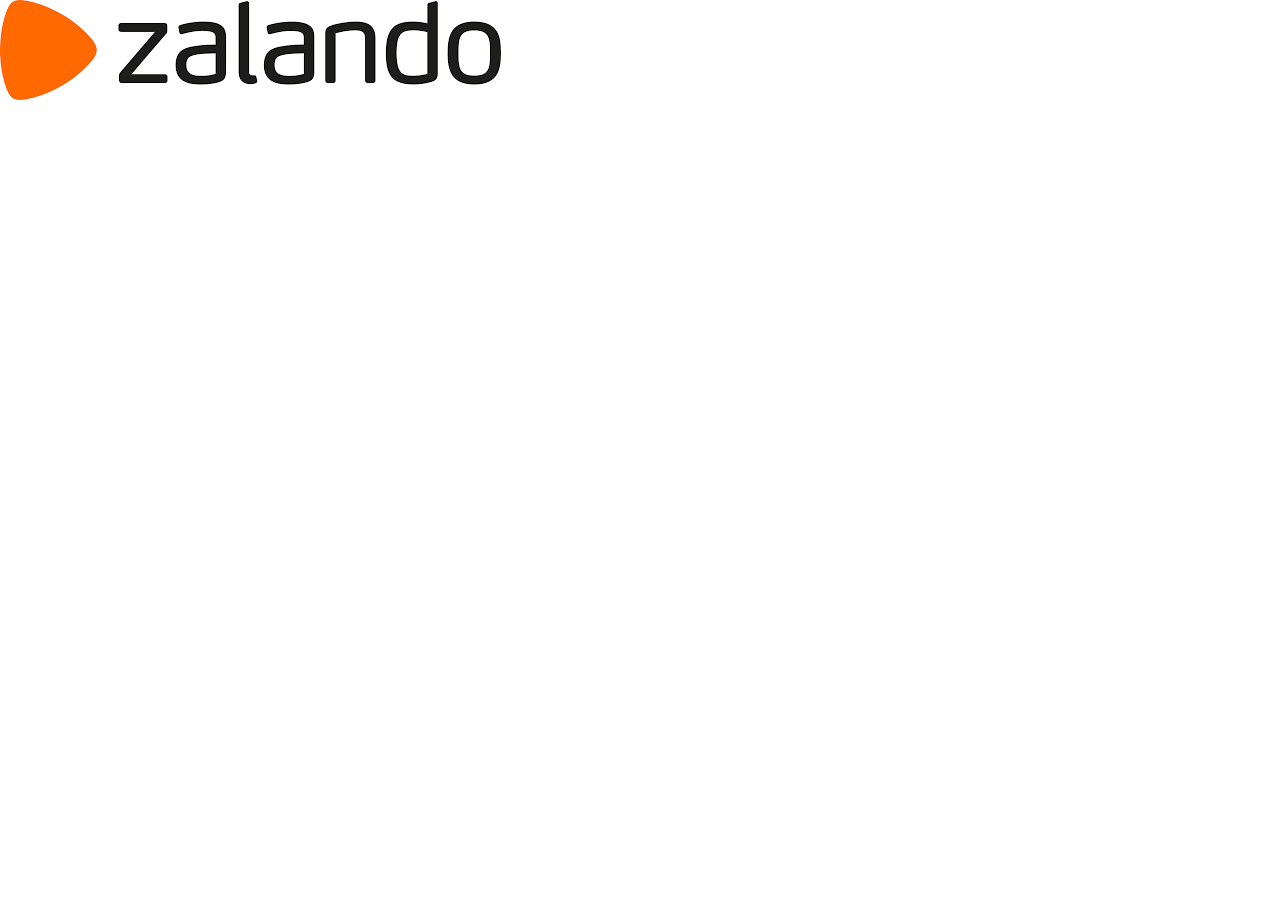
==== index.html @ ca78e4de "Premier commit d'initialisation du projet, dossier assets ok :fire:" ====
<!DOCTYPE html>
<html lang="fr">
<head>
    <meta charset="UTF-8">
    <meta http-equiv="X-UA-Compatible" content="IE=edge">
    <meta name="viewport" content="width=device-width, initial-scale=1.0">
    <link rel="stylesheet" href="style.css"/>    
    <title>Zalando</title>
    
</head>
<body>
    <header>
        <nav>
            <img src="/assets/images/logo-zalando.png" alt="">
        </nav>
    </header>
</body>
</html>
---- style.css ----
html, body, div, span, applet, object, iframe,
h1, h2, h3, h4, h5, h6, p, blockquote, pre,
a, abbr, acronym, address, big, cite, code,
del, dfn, em, img, ins, kbd, q, s, samp,
small, strike, strong, sub, sup, tt, var,
b, u, i, center,
dl, dt, dd, ol, ul, li,
fieldset, form, label, legend,
table, caption, tbody, tfoot, thead, tr, th, td,
article, aside, canvas, details, embed, 
figure, figcaption, footer, header, hgroup, 
menu, nav, output, ruby, section, summary,
time, mark, audio, video {
	margin: 0;
	padding: 0;
	border: 0;
	font-size: 100%;
	font: inherit;
	vertical-align: baseline;
}
/* HTML5 display-role reset for older browsers */
article, aside, details, figcaption, figure, 
footer, header, hgroup, menu, nav, section {
	display: block;
}
body {
	line-height: 1;
}
ol, ul {
	list-style: none;
}
blockquote, q {
	quotes: none;
}
blockquote:before, blockquote:after,
q:before, q:after {
	content: '';
	content: none;
}
table {
	border-collapse: collapse;
	border-spacing: 0;
}

/* DEBUT DE MON STYLE */
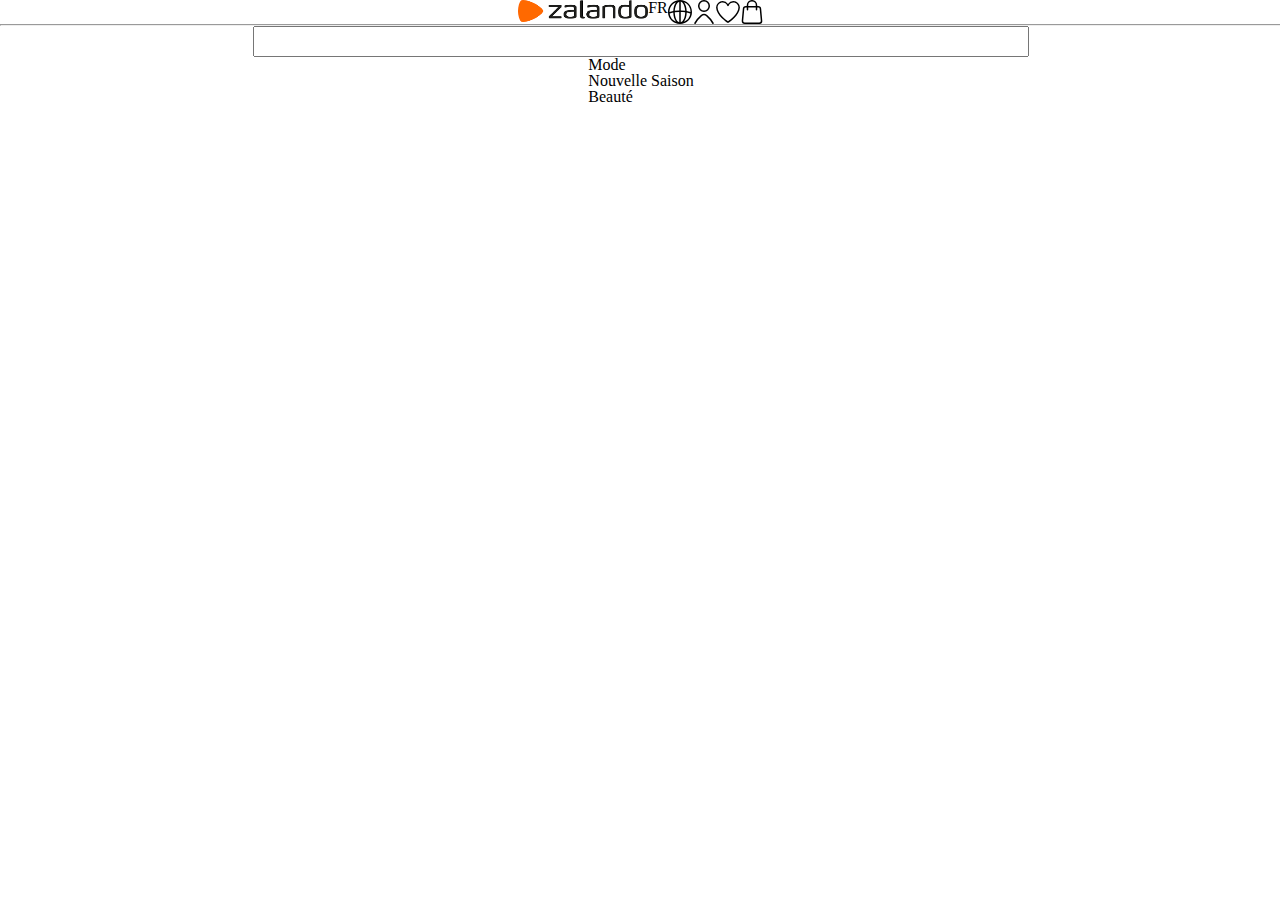
==== commit f81d8542: ":fire: navbar started :fire:" ====
--- a/index.html
+++ b/index.html
@@ -1,18 +1,43 @@
 <!DOCTYPE html>
 <html lang="fr">
+
 <head>
     <meta charset="UTF-8">
     <meta http-equiv="X-UA-Compatible" content="IE=edge">
     <meta name="viewport" content="width=device-width, initial-scale=1.0">
-    <link rel="stylesheet" href="style.css"/>    
+    <link rel="stylesheet" href="style.css" />
     <title>Zalando</title>
-    
+
 </head>
+
 <body>
     <header>
-        <nav>
-            <img src="/assets/images/logo-zalando.png" alt="">
+        <nav class="navbar-mobile">
+            <div class="logos-container">
+                <img class="logo-nav""" src="/assets/images/logo-zalando.png" alt="Logo Zalando" <p>FR</p>
+                <img class="icon-nav" src="/assets/icons/globe.svg" alt="Logo choix de la langue du site">
+                <img class="icon-nav" src="/assets/icons/user.svg" alt="Logo compte utilisateur">
+                <img class="icon-nav" src="/assets/icons/wishList-like.svg" alt="Logo favoris utilisateur">
+                <img class="icon-nav" src="/assets/icons/card.svg" alt="Logo panier produits">
+            </div>
+            <hr>
+            <div>
+            <span></span>
+            <span></span>
+            <span></span>
+            </div>
+
+            <input type="text" name="" value="">
+            <!-- <img class="search-icon" src="/"> -->
+            <div class="caroussel-container">
+                <ul class="caroussel-list">
+                    <li>Mode</li>
+                    <li>Nouvelle Saison</li>
+                    <li>Beauté</li>
+                </ul>
+            </div>
         </nav>
     </header>
 </body>
+
 </html>--- a/style.css
+++ b/style.css
@@ -42,5 +42,44 @@
 	border-spacing: 0;
 }
 
-/* DEBUT DE MON STYLE */
+/* DEBUT DE MON STYLE : MOBILE FIRST */
 
+body{
+	background: white;
+}
+
+.navbar-mobile{
+	width: 100%;
+	display: flex;
+	flex-wrap: wrap;
+	flex-direction: column;
+	justify-content: space-between;
+	align-items: center;
+}
+
+.logos-container{
+	display: flex;
+	flex-direction: row;
+	justify-content: space-between;
+}
+
+.logo-nav{
+	width: 130px;
+	height: 22px;
+}
+
+.icon-nav{
+	width: 24px;
+height: 24px;
+}
+
+hr{
+	width: 100%;
+	background: rgba(38, 38, 37, 0.373);
+	margin: 0;
+}
+
+input{
+	height: 25px;
+	width: 60%;
+}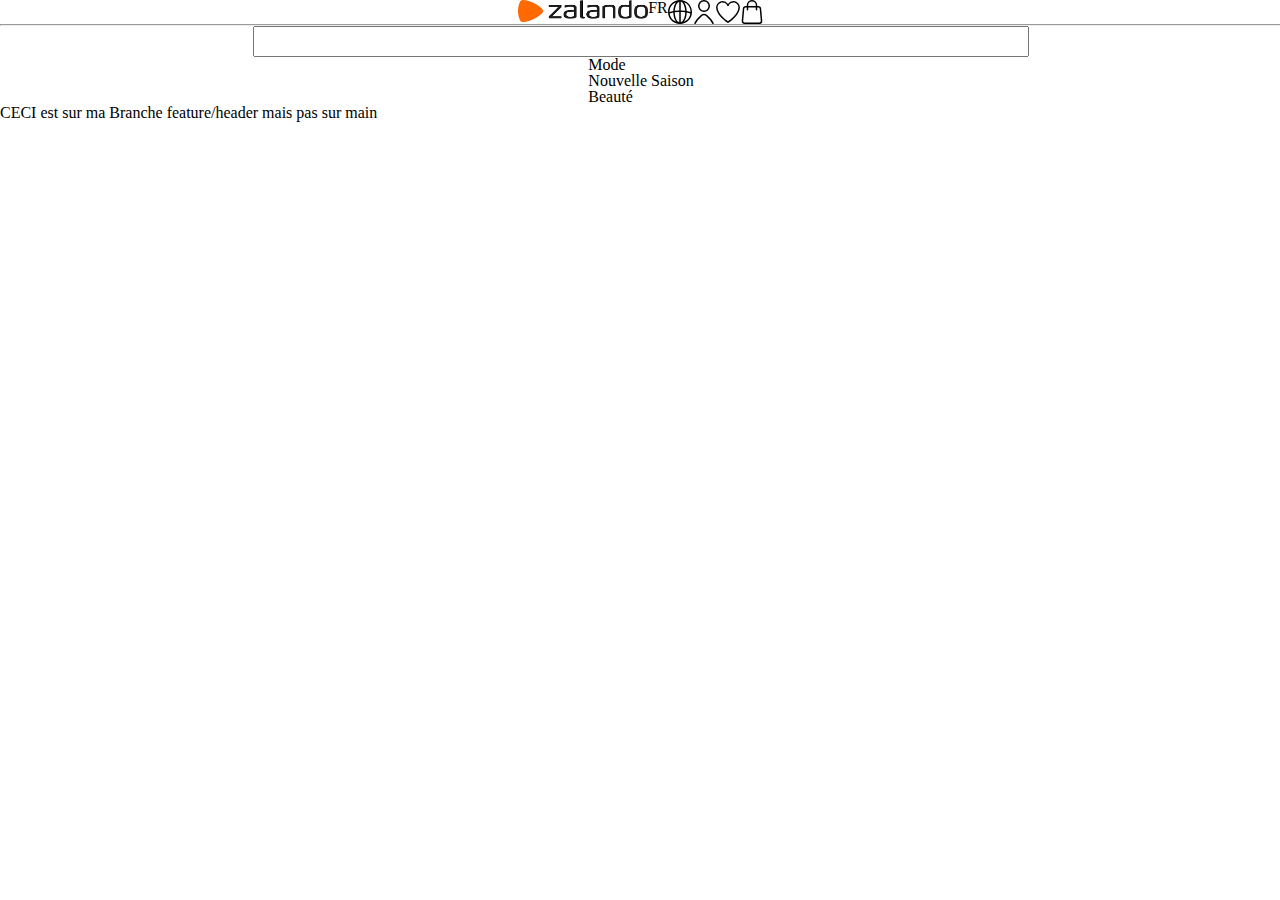
==== commit df08012b: "premier commit sur branche header Mario, h1 test" ====
--- a/index.html
+++ b/index.html
@@ -37,6 +37,7 @@
                 </ul>
             </div>
         </nav>
+        <h1>CECI est sur ma Branche feature/header mais pas sur main</h1>
     </header>
 </body>
 
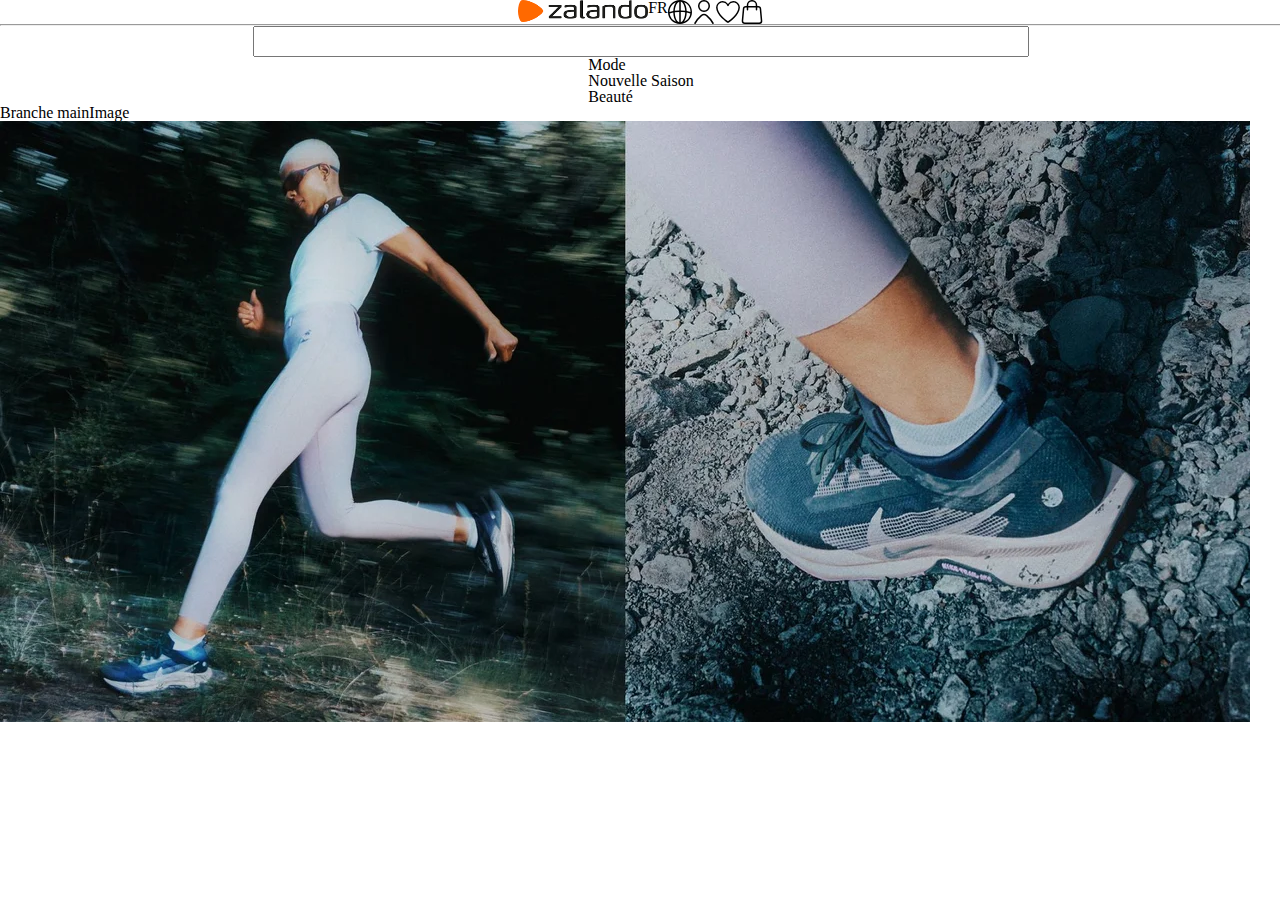
==== commit 59ffae4c: "premier commit sur branche mainImage Mario, ajout h1 et img" ====
--- a/index.html
+++ b/index.html
@@ -22,9 +22,9 @@
             </div>
             <hr>
             <div>
-            <span></span>
-            <span></span>
-            <span></span>
+                <span></span>
+                <span></span>
+                <span></span>
             </div>
 
             <input type="text" name="" value="">
@@ -37,8 +37,12 @@
                 </ul>
             </div>
         </nav>
-        <h1>CECI est sur ma Branche feature/header mais pas sur main</h1>
     </header>
 </body>
 
+<main>
+    <h1>Branche mainImage</h1>
+    <img src="/assets/images/asset 0.webp" alt="">
+</main>
+
 </html>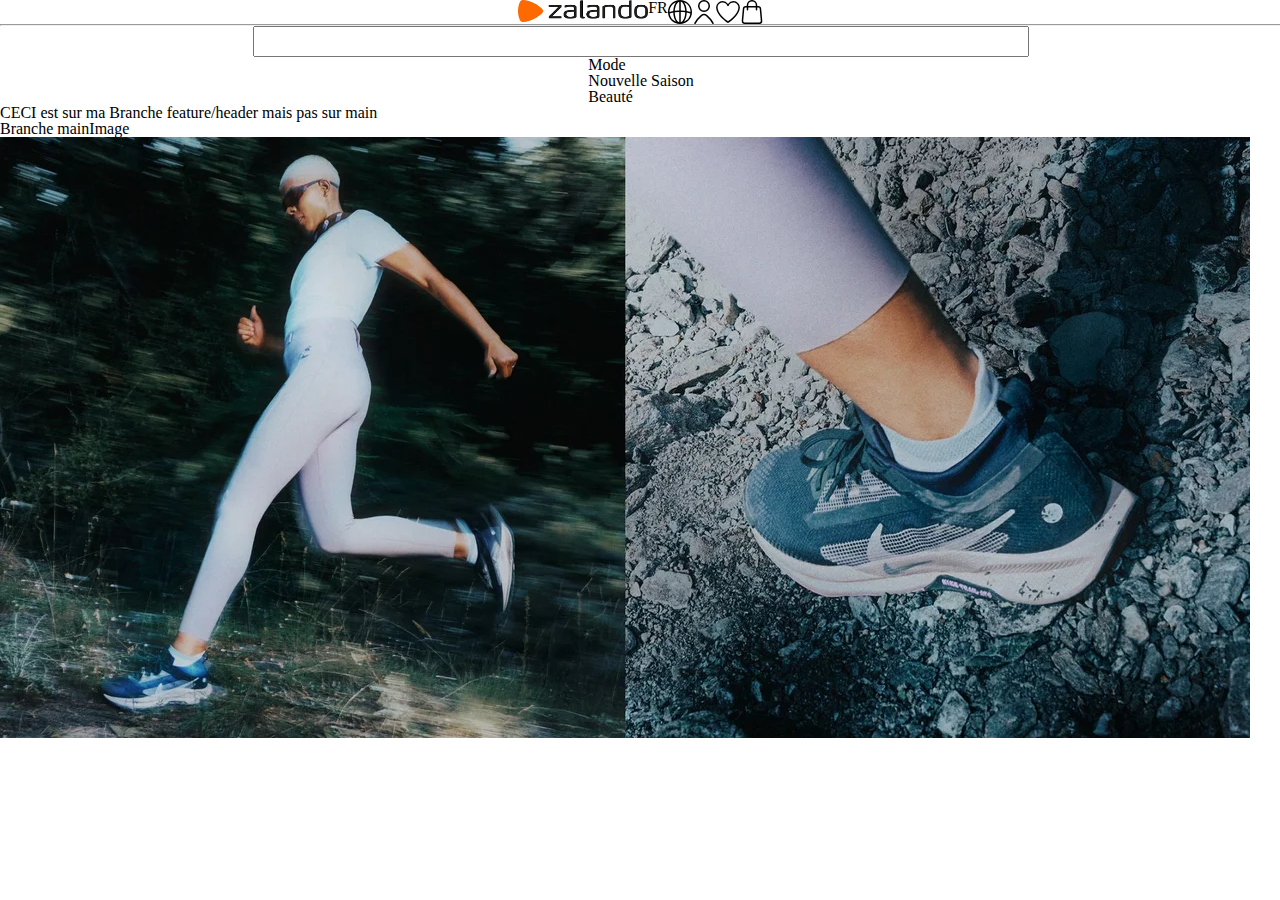
==== commit 85751413: "Merge pull request #2 from marioivanovic/feature/mainImage" ====
--- a/index.html
+++ b/index.html
@@ -37,6 +37,7 @@
                 </ul>
             </div>
         </nav>
+        <h1>CECI est sur ma Branche feature/header mais pas sur main</h1>
     </header>
 </body>
 
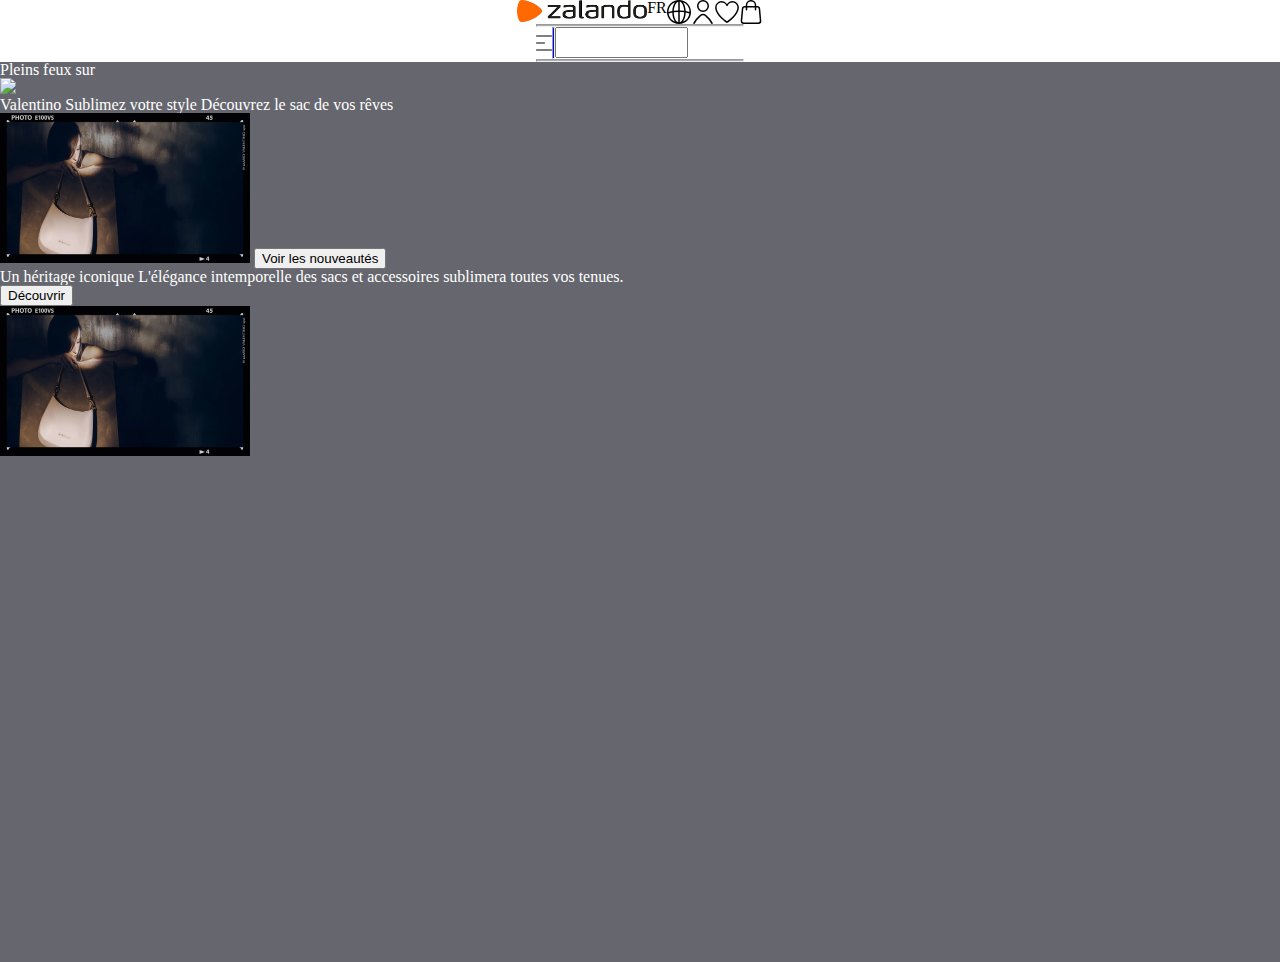
==== commit 97bb4db2: ":fire: new push, img and stuff :fire:" ====
--- a/index.html
+++ b/index.html
@@ -20,30 +20,41 @@
                 <img class="icon-nav" src="/assets/icons/wishList-like.svg" alt="Logo favoris utilisateur">
                 <img class="icon-nav" src="/assets/icons/card.svg" alt="Logo panier produits">
             </div>
-            <hr>
-            <div>
-                <span></span>
-                <span></span>
-                <span></span>
-            </div>
-
-            <input type="text" name="" value="">
-            <!-- <img class="search-icon" src="/"> -->
-            <div class="caroussel-container">
-                <ul class="caroussel-list">
-                    <li>Mode</li>
-                    <li>Nouvelle Saison</li>
-                    <li>Beauté</li>
-                </ul>
+            <div class="bottom-mobile">
+                <hr>
+                <img src="./assets/menu.svg">
+                <hr class="vertical-bar">
+                <input type="text" name="" value="">
+                <hr>
             </div>
         </nav>
-        <h1>CECI est sur ma Branche feature/header mais pas sur main</h1>
     </header>
+
+    <main>
+
+        <section>
+            <p class="">Pleins feux sur</p>
+            <img src="./assets/asset 281.svg">
+
+            <div>
+                <p>
+                    Valentino
+                    Sublimez votre style
+                    Découvrez le sac de vos rêves
+                </p>
+                <img class=img-header src="./assets/valentino-header-img.webp">
+                <button>Voir les nouveautés</button>
+            </div>
+            <div>
+                <p>Un héritage iconique
+                    L'élégance intemporelle des sacs et accessoires sublimera toutes vos tenues.
+                </p>
+                <button>Découvrir
+            </div>
+            <img class=img-header src="./assets/valentino-header-img.webp">
+            </div>
+        </section>
+    </main>
 </body>
 
-<main>
-    <h1>Branche mainImage</h1>
-    <img src="/assets/images/asset 0.webp" alt="">
-</main>
-
 </html>--- a/style.css
+++ b/style.css
@@ -70,16 +70,48 @@
 
 .icon-nav{
 	width: 24px;
-height: 24px;
+	height: 24px;
+}
+
+.bottom-mobile{
+	display: flex;
+	flex-wrap: wrap;
 }
 
 hr{
 	width: 100%;
+	height: 1px;
 	background: rgba(38, 38, 37, 0.373);
 	margin: 0;
+}
+
+span{
+	width: 10px;
+	height: 3px;
+}
+.vertical-bar {
+	height: 30px;
+	width: 1px;
+	background: blue;
 }
 
 input{
 	height: 25px;
 	width: 60%;
+}
+
+section{
+	background: #66676e;
+	height: 900px;
+	width: 100%;
+
+}
+
+p{
+	color: #ffffff;
+}
+
+.img-header{
+	width: 250px;
+	height: 150px;
 }